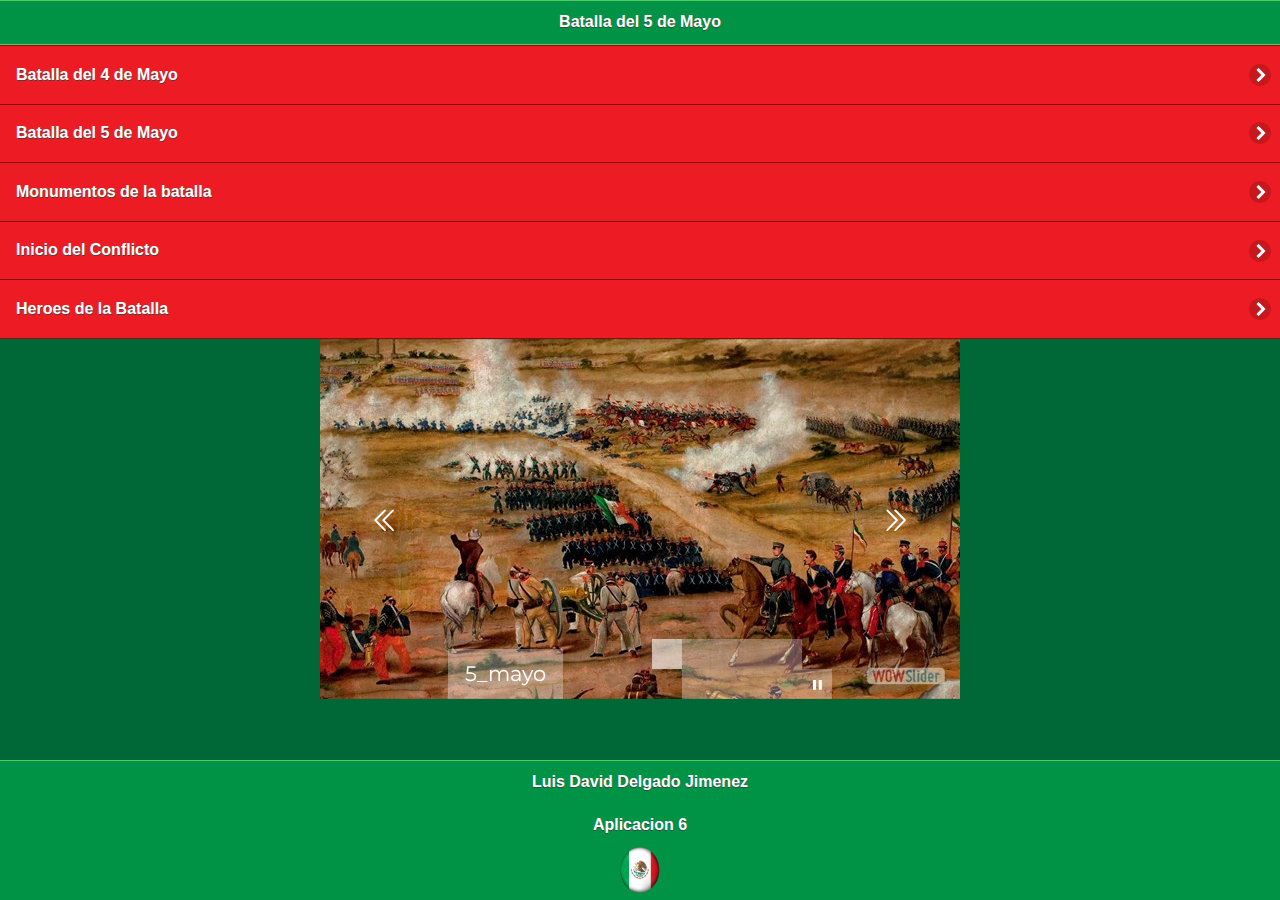
==== index.html @ 222807c1 "1subida" ====
<!DOCTYPE html> 
<html>
<head>
<meta charset="utf-8">
<title>Datos del equipo</title>
<!--grupo CSS-->
<link rel="stylesheet" href="css/app6.min.css"/>
<link rel="stylesheet" href="css/jquery.mobile.icons-1.4.5.min.css"/>
<link rel="stylesheet" href="css/jquery.mobile.structure-1.4.5.min.css"/>

<!--grupo JavaScript-->
<script src="js/jquery-1.11.2.min.js"></script>
<script src="js/jquery.mobile-1.4.5.min.js"></script>
<script src="js/acciones.js" type="text/javascript"></script>

<script src="phonegap.js"></script><!-- necesario*/ -->

<script type="text/javascript">
function MM_swapImgRestore() { //v3.0
  var i,x,a=document.MM_sr; for(i=0;a&&i<a.length&&(x=a[i])&&x.oSrc;i++) x.src=x.oSrc;
}
function MM_preloadImages() { //v3.0
  var d=document; if(d.images){ if(!d.MM_p) d.MM_p=new Array();
    var i,j=d.MM_p.length,a=MM_preloadImages.arguments; for(i=0; i<a.length; i++)
    if (a[i].indexOf("#")!=0){ d.MM_p[j]=new Image; d.MM_p[j++].src=a[i];}}
}

function MM_findObj(n, d) { //v4.01
  var p,i,x;  if(!d) d=document; if((p=n.indexOf("?"))>0&&parent.frames.length) {
    d=parent.frames[n.substring(p+1)].document; n=n.substring(0,p);}
  if(!(x=d[n])&&d.all) x=d.all[n]; for (i=0;!x&&i<d.forms.length;i++) x=d.forms[i][n];
  for(i=0;!x&&d.layers&&i<d.layers.length;i++) x=MM_findObj(n,d.layers[i].document);
  if(!x && d.getElementById) x=d.getElementById(n); return x;
}

function MM_swapImage() { //v3.0
  var i,j=0,x,a=MM_swapImage.arguments; document.MM_sr=new Array; for(i=0;i<(a.length-2);i+=3)
   if ((x=MM_findObj(a[i]))!=null){document.MM_sr[j++]=x; if(!x.oSrc) x.oSrc=x.src; x.src=a[i+2];}
}
</script>
<!-- Start WOWSlider.com HEAD section -->
<link rel="stylesheet" type="text/css" href="engine1/style.css" />
<script type="text/javascript" src="engine1/jquery.js"></script>
<!-- End WOWSlider.com HEAD section -->
</head> 
<body onLoad="MM_preloadImages('5_mayo.jpg','imagenes/imagen13.jpg','imagenes/imagen15.jpg','monumento2.jpg','Zaragoza_m2.jpg','museo1.jpg','conflicto2.jpg','museo2.jpg','Atlixco.png')"> 
 <div data-role="page"id="Principal" data-theme="b">
    <div data-role="header" data-add-back-btn="true" data-back-btn-text="Regresar"  data-back-btn-theme="a">
     <h1>Batalla del 5 de Mayo</h1>
    </div>
    <div data-role="main" class="ui-content">
    <div>
       <ul data-role="listview" data-theme="b" class="ui-listview ui-group-theme-a">
       <li class="ui-first-child ui-last-child"> 
           <a href="#page2" class="ui-btn ui-btn-icon-right ui-icon-carat-r">
              <h2>Batalla del 4 de Mayo</h2>
           </a>
        </li>
        <li class="ui-first-child ui-last-child">
           <a href="#page3" class="ui-btn ui-btn-icon-right ui-icon-carat-r">
            <h2>Batalla del 5 de Mayo</h2>
           </a>
         </li>
          <li class="ui-first-child ui-last-child">
           <a href="#page4" class="ui-btn ui-btn-icon-right ui-icon-carat-r">
            <h2>Monumentos de la batalla</h2>
           </a>
         </li>
          <li class="ui-first-child ui-last-child">
           <a href="#page5" class="ui-btn ui-btn-icon-right ui-icon-carat-r">
            <h2>Inicio del Conflicto</h2>
           </a>
         </li>
          <li class="ui-first-child ui-last-child">
           <a href="#page6" class="ui-btn ui-btn-icon-right ui-icon-carat-r">
            <h2>Heroes de la Batalla</h2>
           </a>
         </li>
      </ul>
      </div>
      </div>
      
      <!-- Start WOWSlider.com BODY section -->
<div id="wowslider-container1">
<div class="ws_images"><ul>
		<li><img src="data1/images/5_mayo.jpg" alt="5_mayo" title="5_mayo" id="wows1_0"/></li>
		<li><img src="data1/images/atlixco.png" alt="Atlixco" title="Atlixco" id="wows1_1"/></li>
		<li><img src="data1/images/conflicto.jpg" alt="conflicto" title="conflicto" id="wows1_2"/></li>
		<li><img src="data1/images/conflicto2.jpg" alt="conflicto2" title="conflicto2" id="wows1_3"/></li>
		<li><img src="data1/images/general_ignacio_zaragoza.jpg" alt="General_Ignacio_Zaragoza" title="General_Ignacio_Zaragoza" id="wows1_4"/></li>
		<li><img src="data1/images/miguel_negrete.jpg" alt="Miguel_Negrete" title="Miguel_Negrete" id="wows1_5"/></li>
		<li><img src="data1/images/monumento2.jpg" alt="monumento2" title="monumento2" id="wows1_6"/></li>
		<li><a href="http://wowslider.com/vi"><img src="data1/images/museo2.jpg" alt="image slider" title="museo2" id="wows1_7"/></a></li>
		<li><img src="data1/images/zaragoza_m2.jpg" alt="Zaragoza_m2" title="Zaragoza_m2" id="wows1_8"/></li>
	</ul></div>
	<div class="ws_bullets"><div>
		<a href="#" title="5_mayo"><span><img src="data1/tooltips/5_mayo.jpg" alt="5_mayo"/>1</span></a>
		<a href="#" title="Atlixco"><span><img src="data1/tooltips/atlixco.png" alt="Atlixco"/>2</span></a>
		<a href="#" title="conflicto"><span><img src="data1/tooltips/conflicto.jpg" alt="conflicto"/>3</span></a>
		<a href="#" title="conflicto2"><span><img src="data1/tooltips/conflicto2.jpg" alt="conflicto2"/>4</span></a>
		<a href="#" title="General_Ignacio_Zaragoza"><span><img src="data1/tooltips/general_ignacio_zaragoza.jpg" alt="General_Ignacio_Zaragoza"/>5</span></a>
		<a href="#" title="Miguel_Negrete"><span><img src="data1/tooltips/miguel_negrete.jpg" alt="Miguel_Negrete"/>6</span></a>
		<a href="#" title="monumento2"><span><img src="data1/tooltips/monumento2.jpg" alt="monumento2"/>7</span></a>
		<a href="#" title="museo2"><span><img src="data1/tooltips/museo2.jpg" alt="museo2"/>8</span></a>
		<a href="#" title="Zaragoza_m2"><span><img src="data1/tooltips/zaragoza_m2.jpg" alt="Zaragoza_m2"/>9</span></a>
	</div></div><div class="ws_script" style="position:absolute;left:-99%"><a href="http://wowslider.com">wowslider</a> by WOWSlider.com v8.7</div>
<div class="ws_shadow"></div>
</div>	
<script type="text/javascript" src="engine1/wowslider.js"></script>
<script type="text/javascript" src="engine1/script.js"></script>
<!-- End WOWSlider.com BODY section -->

    <div data-role="footer" align="center" data-theme="b" data-position="fixed">
      <h4>Luis David Delgado Jimenez</h4>
      <h4> Aplicacion 6 </h4>
        <img src="res/android/mdpi.png" width="56" height="46">
   
</div>
</div>      
<div data-role="page"id="page2" data-theme="b">
      <div data-role="header" data-add-back-btn="true" data-back-btn-text="Regresar" data-back-btn-theme="b">
        <h1>Batalla del 4 de Mayo</h1>
      </div>
      <div data-role="main" class="ui-content">
       <div ><h2 align="justify">
       <div data-role="collapsible" data-content-theme="false">
       <h1> General Tomás O'Horan</h1>
         <div>
          <p>Fue un general de gran importancia en la batalla del 4 de mayo          </p>
          <p align="justify">Todaví a el 5 siguiente, el general O'Horán con l a tropa  a sus órdenes, emprendió el regreso para la ciudad de Puebla,  población a la que entró al anochecer, cuando el grueso del  Cuerpo de Ejército de Oriente ya habí a rechazado victoriosamente  el ataque de los franceses. Esa noche se celebraron en  l a Angelópolis las dos victorias alcanzadas, una el día 4 sobre  los traidores del general Márquez , y la otra, sobre los franceses  del general Lorencez, lograda ese propio día 5.  Antes de concluir deseo hacer hincapié en que el milita r  republicano que mand ó en jefe esta memorable acción del 4 de  mayo de 1862 no fue el general Antonio Carbajal, como lo  aseguran algunas personas, sino que lo fue el general Tomá s  O'Horán, </p>
          <p align="center"><img src="General_Tomas_O.jpg" width="426" height="400" align="middle">                   
         </div>
      </div>
         <p align="justify">La Batalla de Atlixco tuvo lugar el 4 de mayo de 1862 en las inmediaciones de la Hacienda de las Traperas en Atlixco en el estado de Puebla, México, entre elementos del ejército mexicano de la república, al mando de los generales Antonio Carvajal y Tomás O'Horan contra las tropas al servicio del Segundo Imperio Mexicano comandadas por el general José María Cobos y de Leonardo Márquez, compuesta de soldados conservadores mexicanos en apoyo de envío de refuerzos para llevar a cabo la Batalla de Puebla, durante la Segunda Intervención Francesa en México. Esta batalla culminó con una victoria republicana y debido a esto el grupo conservador de Márquez no pudo lograr su objetivo de auxiliar a las tropas francesas del Conde de Lorencez en la batalla de Puebla.</p>
         <p align="justify">Haci a las 11 de la mañana , cuando las tropas republicanas  pasaban por el pueblo de San Gregorio Azomp a (unos 10  kilómetros al suroeste de Cholula), se encontraron con unos  500 jinetes reaccionarios que el general Márque z habí a destacado  hacia Cholula . Se cambiaron algunos tiros entre ambos  adversarios y, después que los republicanos se desplegaron para  atacar a sus enemigos, éstos emprendieron la retirada para el  pueblo de Atlixco , en donde se encontraba el grueso de su  fuerza. Durante su marcha retrógrada fueron perseguidos por  los jinetes del general Carbajal, a los que personalmente dirigió  el general O'Horán.  </p>
         <p align="justify">Pocas horas después, al llegar al puente cercano al rancho  de los Molinos, en donde el camino cruzaba la profunda barranca  de márgene s abruptas en cuyo fondo corre el río Alseseca  (unos 7 Kms. al noreste de Atlixco), los reaccionarios se  establecieron en él y trataron de disputar el paso a los republicanos;  éstos nuevamente se desplegaron, desbordaron la posición  enemiga y con todo brío forzaron el paso del puente a  los gritos victoriosos de "Viv a México v "Muera n los traidores",  obligando a sus enemigos a emprender la retirada hasta el  pueblo de Atlixco, en cuyos aledaños el general Márque z todav  ía presentó alguna resistencia. Fue obligado finalmente a retirarse  para el rumbo de Izúcar con toda su fuerza, dejando  abandonadas en Atlixco unas piezas de artillería y otros pertrechos.  </p>
         <p align="justify"> Hacia las 6 de la tarde de ese mismo día, después de una  larga jornada, la tropa republicana ocupó el pueblo de Atlixco  y el general O'Horán rindió</p>
         <p align="justify"><a href="#" onMouseOut="MM_swapImgRestore()" onMouseOver="MM_swapImage('Image16','','Atlixco.png',1)"><img src="Atlixco.jpg" width="755" height="254" id="Image16"></a></p>
       </div>
       </div>
       
      <div data-role="footer" align="center" data-theme="b" data-position="fixed">
        <h4> Luis David Delgado Jimenez</h4>
        <h4> Aplicacion 6 </h4>
       <img src="res/android/mdpi.png" width="56" height="46">
       </div>
      </div> 
      
<div data-role="page"id="page3" data-theme="b">
      <div data-role="header" data-add-back-btn="true" data-back-btn-text="Regresar" data-back-btn-theme="b">
        <h1>Batalla del 5 de Mayo</h1>
      </div>
      <div data-role="main" class="ui-content">
       <div>
         A las 9:15 de la mañana del 5 de mayo, los franceses aparecieron en el horizonte, avanzando desde la cercana Hacienda de Rementería, cruzando fuego con las guerrillas de caballería que se batían en retirada y que no se replegaron hasta que las líneas francesas estuvieron formadas y listas para avanzar. La batalla se inició en forma a las 11:15 de la mañana, anunciándose con un cañonazo desde el Fuerte de Guadalupe y acompañado por los repiques de las campanas de la ciudad. En ese momento se dio una maniobra sorpresiva: la columna francesa, que venía avanzando en orden de oriente a poniente, se dividió en dos: la primera, compuesta por aproximadamente 4000 hombres y protegida con su artillería, dio un violento viraje hacia la derecha y se dirigió hacia los fuertes; mientras que la segunda columna, compuesta por el resto de la infantería, quedó como reserva. <br>
       
         <div data-role="collapsible" data-content-theme="false">
           <h3 align="center">5 de mayo</h3>
           <div>
             <p><img src="5_mayo.jpg" width="422" height="350" align="middle"></p>
           </div>
         </div>
         Mientras, cuando la segunda columna llegó al Fuerte de Guadalupe protegida por una línea de tiradores, Porfirio Díaz acudió en auxilio de los Rifleros de San Luis Potosí, que estaban a punto de ser rodeados. Movió en columna al Batallón Guerrero, a las órdenes del coronel Jiménez, y le ganó el terreno a los franceses. Para apoyar envió al resto de las tropas de Oaxaca, con los coroneles Espinoza y Loaeza a la cabeza, con lo que se logró expulsar al enemigo de las cercanías. El éxito alentó a Díaz, que destacó al Batallón Morelos con dos piezas de artillería a la izquierda, mientras por la derecha los Rifleros de San Luis Potosí se reponían de la pelea, antecedidos por una carga de los Lanceros de Oaxaca, trabándose un combate cuerpo a cuerpo que hizo retroceder a los atacantes.<br>
           En aquel momento, luego de ser repelidos por última vez, las efectivos franceses empezaron a huir, completamente dispersados. Se replegaron a la hacienda Los Álamos, para finalmente retirarse hacia Amozoc.
         <p><a href="#" onMouseOut="MM_swapImgRestore()" onMouseOver="MM_swapImage('Image12','','5_mayo.jpg',1)"><img src="5_mayo2.jpg" width="602" height="293" id="Image12" align="middle"></a></p>
      
       </div>
      </div>
      
      <div data-role="footer" align="center" data-theme="b" data-position="fixed">
        <h4> Luis David Delgado Jimenez</h4>
        <h4> Aplicacion 6 </h4>
       <img src="res/android/mdpi.png" width="56" height="46">
       </div>
      </div> 
<div data-role="page"id="page4" data-theme="b">
      <div data-role="header" data-add-back-btn="true" data-back-btn-text="Regresar" data-back-btn-theme="b">
        <h1>Monumentos de la Batalla</h1>
      </div>
      <div data-role="main" class="ui-content">
       <div>
         <h1>
           <center>
             Monumento a la victoria del 5 de Mayo
           </center>
         </h1>
         <p>Justo antes de llegar a los Fuertes, uno pasa por este monumento, y muchas veces pasa casi desapercibido, pero no debe ser así ya que es de gran importancia. El Monumento a la Victoria (5 de mayo) fue hecha por el escultor y pintor mexicano Ernesto Tamariz.<br>
         Recibe su nombre debido a que aquí el ejercito mexicano libró una poderosa batalla contra el ejercito francés, durante la Segunda Intervención Francesa el 5 de mayo de 1862. Dicha batalla fue liderada por el General Ignacio Zaragoza, que estaba a cargo del Ejercito de Oriente. La batalla fue ganada por el ejercito mexicano, lo que llenó de orgullo al país, y sobre todo a la gente de Puebla.</p>
         <p><a href="#" onMouseOut="MM_swapImgRestore()" onMouseOver="MM_swapImage('Image14','','monumento2.jpg',1)"><img src="monumento.jpg" width="640" height="427" id="Image14"></a>
         </p>
         <div data-role="collapsible" data-content-theme="false">
        <h3>Pagina Oficial del Monumento</h3>
           <div>
             <CENTER>
               <p>&nbsp;</p>
             </CENTER>
             <div data-role="main" class="ui-content" align="center">
               <div style="width:25%;">
                 <ul data-role="controlgroup" data-type="vertical" data-theme="a">
                   <li class="ui-first-child ui-last-child"> <a href="https://www.yelp.com.mx/biz/monumento-a-la-victoria-5-de-mayo-puebla" target="_self" data-role="button">
                     <h2>Pagina Oficial Puebla</h2>
                   </a> </li>
  </ul>
</div>
</div>
</div>
</div>
         <h1>
           <center>
             Monumento a los heroes del 5 de Mayo
           </center>
         </h1>
         Este monumento está justo frente al Parque Analco, sobre el Boulevard 5 de Mayo; es pequeño pero creo que es uno de los más representativos de la historia esta ciudad. Su nombre es el Monumento a los Héroes del 5 de Mayo, y es un pequeño homenaje a los soldados y pobladores que se enfrentaron al ejercito francés el 5 de mayo de 1862, durante la Segunda Invasión Francesa en México.
         <p><a href="#" onMouseOut="MM_swapImgRestore()" onMouseOver="MM_swapImage('Image13','','Zaragoza_m2.jpg',1)"><img src="Zaragoza_m.jpg" width="652" height="360" id="Image13"></a></p>
         <div data-role="collapsible" data-content-theme="false">
           <h3>Pagina Oficial del Monumento </h3>
           <div>
             <CENTER>
               <h3>&nbsp;</h3>
             </CENTER>
             <div data-role="main" class="ui-content" align="center">
               <div style="width:25%;">
                 <ul data-role="controlgroup" data-type="vertical" data-theme="a">
                   <li class="ui-first-child ui-last-child"> <a href="https://www.yelp.com.mx/biz/monumento-a-los-h%C3%A9roes-de-5-de-mayo-puebla" target="_self" data-role="button">
                     <h2>Pagina Oficial Puebla</h2>
                   </a> </li>
</ul>
<ul data-role="controlgroup" data-type="vertical" data-theme="a">
</ul>
               </div>
             </div>
           
       </div>
      </div>
         <h1>MUSEO INTERACTIVO DE LA BATALLA DEL 5 DE MAYO      </h1>
         <p>Una de las más grandes batallas que ha librado el país tuvo lugar en la ciudad de Puebla, la batalla del 5 de mayo de 1862. En la zona de los fuertes, en el mismo escenario del pasado, se ubica el museo interactivo.
      <p>El recorrido por el museo utiliza la tecnología más puntera para narrar las acciones militares y la biografía de héroes nacionales como Negrete, Díaz y Zaragoza. Pantallas táctiles, proyecciones en 3-D y contenidos interactivos descargables en dispositivos ofrecen una experiencia única al visitante.</p>
      <p><a href="#" onMouseOut="MM_swapImgRestore()" onMouseOver="MM_swapImage('Image15','','museo2.jpg',1)"><img src="museo1.jpg" width="750" height="563" id="Image"></a></p>
      <div data-role="collapsible" data-content-theme="false">
        <h3>Pagina Oficial del Museo</h3>
        <div>
          <CENTER>
            <div data-role="main" class="ui-content" align="center">
               <div style="width:25%;">
                 <ul data-role="controlgroup" data-type="vertical" data-theme="a">
                   <li class="ui-first-child ui-last-child"> <a href="http://puebla.travel/es/museos/item/museo-interactivo-de-la-batalla-del-5-de-mayo" target="_self" data-role="button">
                     <h2>Pagina Oficial Puebla </h2>
                   </a> </li>
</ul>
<ul data-role="controlgroup" data-type="vertical" data-theme="a">
</ul>
               </div>
             </div>
          </CENTER>
         
        </div>
         </div>
</div>
        <div>
          <div data-role="main" class="ui-content" align="center">
            <div style="width:25%;"> </div>
          </div>
        </div>
      </div>
      <p>&nbsp;</p>
      <div data-role="footer" align="center" data-theme="b" data-position="fixed">
        <h4> Luis David Delgado Jimenez</h4>
        <h4> Aplicacion 6 </h4>
       <img src="res/android/mdpi.png" width="56" height="46">
  </div>
</div> 

<div data-role="page"id="page5" data-theme="b">
      <div data-role="header" data-add-back-btn="true" data-back-btn-text="Regresar" data-back-btn-theme="b">
        <h1>Inicio del Conflicto</h1>
      </div>
      <div data-role="main" class="ui-content">
       <div>
         <p>Debido principalmente a la cantidad de deudas, , Inglaterra y España subscribieron el Convenio de Londres, por el cual se comprometieron a intervenir por el uso de la fuerza en México para reclamar sus derechos como acreedores, mientras tanto el Presidente Benito Juárez declaró suspendidos los compromisos adquiridos y aplazó pagar la deuda a las naciones europeas. Tras desembarcar en Veracruz, España e Inglaterra aceptaron las explicaciones mexicanas dadas en los Tratados de La Soledad, los cuales tenían como fundamento, el respeto a la soberanía territorial, el reconocimiento de las naciones acreedoras al Estado Mexicano, la entrada al terreno de las negociaciones para llegar a acuerdos en común, que beneficiaría tanto a la República Mexicana, como a los intereses de las potencias invasoras, y por último, se permitiría que los soldados de los tres países se establecieran en las ciudades mexicanas de Orizaba, Córdoba y Tehuacán durante las negociaciones, debido a lo malsano del clima imperante en el puerto de Veracruz; en caso contrario, los soldados de las tres potencias se retirarían a las costas de Veracruz para así comenzar las hostilidades.</p>
         <p> Solo los representantes de España e Inglaterra comprendieron la situación que guardaba la República Mexicana, al analizar los argumentos, decidieron negociar de manera independiente ante la autoridad mexicana, privilegiando a la nación mexicana con un triunfo diplomático, que dadas las difíciles circunstancias, permitió encauzar esfuerzos posteriormente hacia la intervención del Imperio Francés; pero ellos tenían otros planes. </p>
         <p>El primero, el pronto pago con intereses de la deuda, esto incluía un cobro exagerado por parte de la &quot;Casa Jecker&quot;, debido a destrozos causados durante la Guerra de Reforma, dos, tener control total y absoluto de las aduanas, así como intervención directa en la política económica del país, y tres, el más común, imponer un gobierno monárquico en México, con miras a contrarrestar el creciente poderío de los Estados Unidos. Sin embargo, un mal entendido por parte de los representantes de las tres potencias, aunado a los ambiciosos planes de la representación francesa de sus propios tratados, inicio pronto las hostilidades con el ejército de Napoleón III, dando por iniciada la Segunda Intervención Francesa en México. Al frente del ejército francés venía Charles Ferdinand Latrille, Conde de Lorencez, quien partió de Veracruz en dirección a la ciudad de México, pasando por Tehuacán y avanzado hacia el oeste. Para contrarrestar este avance, el gobierno mexicano de Benito Juárez creó una unidad bélica conocida como Ejército de Oriente, primeramente al mando del General José López Uraga y posteriormente del general Ignacio Zaragoza, hasta entonces Ministro de Guerra y Marina y veterano de la guerra con los Estados Unidos y de la Guerra de Reforma.</p>
         <p> El 16 de abril de 1862, el General Juan Prim, Jefe de la Fuerzas Españolas escribía a Ignacio Zaragoza, que no habiéndose puesto de acuerdo los representantes de los tres países, solo los españoles e ingleses aceptarían los términos que Benito Juárez propusiese en los Tratados de la Soledad, y se reembarcarían de regreso a casa. También puso en alerta a Zaragoza que los franceses no aceptaron esto, pues vieron fallas en este decreto, y que exigían pronto el pago, pues se veían amenazados por los prusianos y no tenían con que solventar una guerra, por lo cual comenzarían una invasión hacia la capital de la República, supuestamente para poder obtener el pago de la deuda. Después del fracaso de los Tratados de La Soledad y el retiro de las flotas españolas e inglesas tras la escaramuza entre galos e hispanos en Córdoba, el ejército francés al mando del general Charles Ferdinand Latrille, Conde de Lorencez, sale de Orizaba hacia el oeste. Había llegado envuelto en laureles de victoria, colgando de sus blasones los nombres de sus triunfos obtenidos en Solferino, Magenta, Argelia y Sebastopol, reflejaba esa actitud la insolencia y subestimación de Lorencez, al enviar al Mariscal de Francia Lannes, el siguiente mensaje: “Somos tan superiores a los mexicanos en organización, disciplina, raza, moral y refinamiento de sensibilidades, que le ruego anunciarle a Su Majestad Imperial, Napoleón III, que a partir de este momento y al mando de nuestros 6.000 valientes soldados, ya soy dueño de México”. Era un sueño absurdo el de Lorencez querer conquistar un país cinco veces más poblado que Francia, pero sostenida por la guerra civil que vivía México, y la no amenaza de Estados Unidos, pues también se encontraba en guerra civil. </p>
         <p>A toda prisa, el gobierno mexicano encabezado por el presidente Benito Juárez ordena al general Ignacio Zaragoza la organización de una unidad bélica, la cuál se denominaría Cuerpo de Ejército de Oriente, compuesto de cerca de 10 mil hombres, escaso número para el vasto territorio que deben cubrir (el Oriente de la República Mexicana). El general Ignacio Zaragoza, hasta entonces Ministro de Guerra y Marina y veterano de la guerra sostenida con los Estados Unidos y de la Guerra de Reforma toma el mando luego de la ineficiencia demostrada por el general José López Uraga como General en Jefe del Ejército de Oriente, dirigiéndose a los límites entre Veracruz y Puebla, a fin de reconocer el avance del ejército francés, que ya entraba en combate con las tenaces guerrillas veracruzanas, las que no dejaban de acosarle. Parte de este ejército se ve diezmado en el trágico accidente de La explosión de la colecturía de los diezmos de San Andrés en el que mueren 1322 soldados pertenecientes a la brigada de Oaxaca que fueron enviados ahí por el general Ignacio Mejía, pese a lo cual Zaragoza jura batir a los franceses. </p>
         <p>El 22 de marzo ordena el fusilamiento de Manuel Robles Pezuela, detenido en Tuxtepec junto con algunos jefes conservadores que lograron escapar de las tropas del General José María Arteaga. Acusado de &quot;Alta Traición&quot; al buscar alianzas con los invasores, Pezuela se niega a creer que la sentencia será ejecutada, ya que piensa que al general Arteaga no le convendría darle un mártir a los conservadores. Sin embargo, palidece y su esperanza desaparece cuando se entera que la orden no es de él, sino del general Zaragoza. Fusilado el General Robles Pezuela en un costado de la iglesia de San Andrés Chalchicomula mientras los conservadores reúnen tropas en número de 1.200 hombres cerca de Atlixco, iniciando la llamada Batalla Antidiplomática. Por otro lado, un contingente del Ejército de Oriente de 4.000 efectivos con el general Zaragoza a la cabeza, sale de la cañada de Ixtapa para cortarle el paso a los franceses. </p>
         <p>El 28 de abril, en las Cumbres de Acultzingo tiene lugar el primer encuentro bélico formal entre el Cuerpo de Ejército de Oriente y el Ejército Expedicionario Francés. Zaragoza no pretende disputarle el paso, sino más bien foguear a sus soldados, muchos de ellos faltos de experiencia, y al mismo tiempo causarle algunas pérdidas al enemigo. Las águilas napoleónicas pierden quinientos hombres, mientras las bajas mexicanas ascienden a medio centenar, entre ellos el bravo general José María Arteaga quien, tras haber batido a una columna francesa y llegado a solo cincuenta pasos de la reserva de Lorencez, ésta hizo fuego sobre la tropa mexicana y Arteaga cae del caballo, siendo herido en la pierna derecha que más tarde le sería amputada. Cumplida la misión, el general Zaragoza retorna con sus hombres a Ixtapa. “Pelean bien los franceses...” afirma Zaragoza, “...pero los nuestros matan bien”. Sin embargo, aún tiene desconfianza sobre el desempeño real de sus tropas en un combate en campo abierto, es decir, en batalla campal; luego de su derrota el invasor se posesiona de las Cumbres de Acultzingo.</p>
         <p><a href="#" onMouseOut="MM_swapImgRestore()" onMouseOver="MM_swapImage('Image15','','conflicto2.jpg',1)"><img src="conflicto.jpg" width="725" height="291" id="Image15"></a></p>
       </div>
      </div>
      
      <div data-role="footer" align="center" data-theme="b" data-position="fixed">
        <h4> Luis David Delgado Jimenez</h4>
        <h4> Aplicacion 6 </h4>
       <img src="res/android/mdpi.png" width="56" height="46">
       </div>
      </div> 
<div data-role="page"id="page6" data-theme="b">
      <div data-role="header" data-add-back-btn="true" data-back-btn-text="Regresar" data-back-btn-theme="b">
        <h1>Heroes de la Batalla</h1>
      </div>
      <h1 align="center">Miguel Negrete
  </h1>
      <div data-role="collapsible" data-content-theme="false">
       <h2>Miguel Negrete</h2>
         <div>
          <p align="center">
           <img src="Miguel_Negrete.jpg" width="460" height="405">          
         </div>
      </div>        
        <p>Miguel Negrete Novoa fue un general militar nacido el 8 de mayo de 1824 en Tepeaca, Puebla; es considerado el principal héroe de la batalla del 5 de mayo de 1862 después del General Ignacio Zaragoza. </p>
           <p>Negrete fue investido con el cargo de general en 1862 por orden de Ignacio Zaragoza, fue el único militar nacido en Tepeaca con el grado de General de División, por ese motivo,  su recuerdo se mantiene vivo como en monumento en la Plaza de Armas, o la inscripción de su nombre en letras de oro en el muro de honor del Congreso del Estado. </p>
           <h2 align="center">Carrera militar </h2>
           <p>Miguel Negrete nació en el seno de una familia humilde del agro poblano, comenzó su carrera militar como soldado raso en 1843, recibió el grado de sargento primero en 1847.</p>
           <p> Su primera acción importante como militar fue en 1847, cuando combatió en la invasión de México y en la pérdida de una gran parte del territorio nacional ante los Estados Unidos, en aquella ocasión, Negrete fue parte de las tropas mexicanas concentradas en la capital del país.</p>
           <p> Cuando los norteamericanos atacaron la garita, la compañía de Negrete salió al combate. Llegaron a las cercanías de Chapultepec, donde finalmente se rindieron al ser ocupada la ciudad por los norteamericanos.</p>
           <p> Negrete se resistió a la derrota y junto a otros civiles siguió el combate, que se prolongó hasta la noche, pero los mexicanos se retiraron poco a poco, lo que obligó al poblano a huir por la madrugada hacia Tepeaca.</p>
           <p>Miguel Negrete poblanoMostró su apoyo para el derrocamiento de Antonio López de Santa Ana, se adhirió al Partido Liberal y a la revolución de Ayutla, donde recibió el grado de oficial subalterno y posteriormente el rango de Coronel. </p>
           <p>En 1857, continuó con su participación en el lado liberal, por lo que fue merecedor del grado de general de brigada y el mando de las fuerzas armadas liberales de Morelos e inició una campaña contra las fuerzas conservadoras en el sur. </p>
           <p>El territorio del sur era dominado por los conservadores, por lo que las malas condiciones, sin alimentos, agua o municiones llevaron a las fuerzas comandadas por Negrete a rendirse y aceptaron la oferta de servir a las fuerzas conservadoras. Como parte de la compañía de Miguel Miramón, se le asignó el sector septentrional del frente de las fuerzas conservadoras en el Puerto de Veracruz, donde Benito Juárez y los liberales se concentraban. Negrete aprovechó el momento en que su compañía se alejó lo suficiente del ejército conservador para cambiarse de bando y regresar con los liberales.</p>
           <p> En Veracruz, Benito Juárez emitió proclamas contra los conservadores, pero contaban con poco tiempo para reformar la sociedad, además, los levantamientos de los conservadores comenzaron, manteniendo ocupados a todos los generales, incluyendo a Negrete; para 1861 llegó la invasión de Francia y su momento más destacado como militar. </p><h2 align="center">Manuel Negrete y su participación en la Batalla del 5 de Mayo
           </h2>
           <p>Negrete tomó parte de un intentó en vano por repelerlos en Veracruz, por lo que su compañía tuvo que replegarse hacia Puebla, donde volvieron a reagruparse, ahora bajo el mando del general Ignacio Zaragoza. </p>
           <p>A Manuel Negrete se le asignó el mando de 1,200 miembros de la Segunda División de la guardia nacional de Puebla, encargadas de defender las colinas de Loreto y Guadalupe y el terreno circundante, zona de vital importancia para las tropas francesas, ya que la captura de los fuertes expondrían a las fuerzas poblanas a un ataque desde las alturas. </p>
           <p>Tras la victoria del Ejército Mexicano, la unidad de Negrete fue la que más bajas registró, en los cerros de Loreto y Guadalupe. Miguel Negrete monumentoLa actuación de la unidad de Negrete fue alabada por Ignacio Zaragoza y la consideró como uno de los principales factores para el éxito de la batalla, por lo que se pidió su ascenso como General de División, llamado al que no hizo caso Ignacio Mejía, ministro de Guerra, pero por la insistencia de Zaragoza, el 25 de mayo de 1863 se le dio el cargo.</p>
           <p> Durante la presidencia de Benito Juárez también asumió el cargo de Ministro de Guerra, posterior al triunfo liberal, Negrete dirigió varios levantamientos contra el gobierno mexicano, en especial para la defensa del movimiento agrario. Negrete se levantó ante la dictadura de Porfirio Díaz y para la defensa del pueblo indígena, acusado de traición fue capturado y encarcelado en 1886. El 4 de mayo de 1887, Díaz firmó una orden para que se le dejara en libertad.</p>
           <p> A su salida, Manuel Negrete optó por la vida civil y pasó el resto de su vida en tranquila soledad hasta su fallecimiento el 1 de enero 1987, quedando en la historia como uno de los héroes cuya vida ha sido de las más biografiadas, de acuerdo al cronista José Francisco Jiménez Villa.</p>
           <p><div data-role="main" class="ui-content" align="center">
               <div style="width:25%;">
                 <ul data-role="controlgroup" data-type="vertical" data-theme="a">
                   <li class="ui-first-child ui-last-child"> <a href="http://elblogdepuebla.blogspot.mx/2011/08/miguel-negrete-novoa-biografia-corta.html" target="_self" data-role="button">
                     <h2>Biografia de Miguel Negrete  </h2>
                   </a> </li>
</ul>
<ul data-role="controlgroup" data-type="vertical" data-theme="a">
</ul>
               </div>
             </div>
          </CENTER>
           <p align="center">
  <h1 align="center">Ignacio Zaragoza</h1>
           </p>
           <div data-role="collapsible" data-content-theme="false">
       <h2>Ignacio Zaragoza</h2>
         <div>
          <p align="center"><img src="General_Ignacio_Zaragoza.jpg" width="445" height="418">          
         </div>
        </div>
           <p align="justify"><strong>I</strong><span class="table-stripe">gnacio    Zaragoza Seguin nació el 24 de marzo de 1829 en la ciudad de Presidio de La Bahía de Espíritu Santo, actualmente Goliad, al sur de Texas, Estados Unidos. Fue el segundo hijo del matrimonio formado por Miguel    Zaragoza Valdez y María de Jesús Seguin Martínez. A los cinco años de edad, y tras la independencia del estado de Texas, su familia se muda a Matamoros en el Estado de Tamaulipas donde inicia sus estudios y diez años después, se muda a Monterrey, Nuevo León Durante algunos años se inclina por la carrera sacerdotal, pero la abandona, quizá para continuar con el ejemplo de su padre quien era soldado de infantería.</span></p><h2 align="center">Carrera Militar
           </h2>
           <p align="justify" class="table-stripe">Durante la intervención de Estados Unidos de América en México, entre 1846 y 1848, el joven    Zaragoza intentó alistarse como cadete, pero fue rechazado.  Desde lejos vio como México perdía más de la mitad de su territorio en una guerra desigual.</p>
           <p align="justify" class="table-stripe">Fue hasta 1953 que logró ingresar al ejército de Nuevo León, primero como sargento, y luego como capitán de su regimiento. En 1854 decide adherirse al Plan de Ayutla, movimiento que intentaba derrocar al dictador Antonio López de Santa Anna y junto con 100 seguidores toma las armas para defender la causa liberal, misma que no abandonaría hasta el momento de su muerte.</p>
           <p align="justify" class="table-stripe">En 1860 luchó en favor de la Constitución de 1857. Participó en la batalla de Calpulalpan haciendo frente a las fuerzas conservadoras. Con a esta batalla, ganada fácilmente gracias a un valeroso contraataque, los liberales pusieron fin a la Guerra de Reforma e instauraron las bases de un nuevo sistema republicano.</p>
           <p align="justify" class="table-stripe">Durante el mandato de Benito Juárez,    Zaragoza fue reconocido por su alto sentido de lealtad y patriotismo por ello sirvió al país como ministro de Guerra y Marina, cargo que desempeño hasta 1861.</p>
           <p align="justify" class="table-stripe">Pero el pasaje más sobresalientes en la vida de este militar, fue cuando la naciente república mexicana, ahogada financieramente por todas las deudas y gastos de las guerras, decide, a través de <em>Benito Juárez</em>, decretar una moratoria y suspender los pagos de la deuda externa.</p>
           <p align="justify" class="table-stripe">Frente a este escenario, España, Francia e Inglaterra, países a los que se debía la mayor parte de la deuda, inconformes, integran una alianza tripartita y con sus fuerzas armadas llegan al puerto de Veracruz.  Tras nuevas negociaciones España e Inglaterra deciden retirarse, pero Francia, en un franco deseo por construir un nuevo gobierno imperial y extender sus dominios en América, decidió proseguir con su incursión en territorio mexicano.</p>
           <p align="justify" class="table-stripe">Rápidamente el presidente Juárez organiza una unidad bélica y pone al mando al general Ignacio    Zaragoza . El ejército, compuesto por casi 10 mil hombres, es nombrado como el Ejército de Oriente y tienen como misión enfrentar a contingente francés de unos 6,000 soldados comandado por el insolente general<em> Charles Ferdinand Latrille</em>.</p>
           <p align="justify" class="table-stripe">Zaragoza sabía de antemano que tenía una difícil responsabilidad y una clara desventaja tanto en armamento como en disciplina, pues el ejército mexicano tenía una precaria situación y carecía prácticamente de todo excepto de valor. Sabiendo de qué estaban hechos sus hombres,    Zaragoza les dice:</p>
           <p align="justify" class="table-stripe">&ldquo;Nuestros enemigos son los primeros ciudadanos del mundo, pero vosotros sois los primeros hijos de México y os quieren arrebatar vuestra patria&rdquo;</p>
           <p align="justify" class="table-stripe">Zaragoza , parte hacia el oriente y decide enfrentar a los invasores con un primer contingente de 4,000 efectivos, en la zona conocida como Cumbres de Acultzingo. En este primer enfrentamiento,    Zaragoza no pretendía detener el paso de los franceses, sino simplemente foguear a sus soldados ya que muchos de ellos no tenían experiencia alguna en las batallas.</p>
           <p align="justify" class="table-stripe">En esta primer escaramuza el potente ejército napoleónico pierde a casi 500 hombres, mientras que los mexicanos solamente pierden a 50 soldados. Ante este suceso    Zaragoza retorna a su cuartel comentando a sus soldados &ldquo;Pelean bien los franceses, pero los nuestros matan mejor&rdquo;.</p>
           <p align="justify" class="table-stripe">Ante la orden de Juárez de detener a los franceses en Puebla,    Zaragoza prepara una rápido plan para la defensa de la plaza. Sube a lo alto de cerro de Guadalupe y decide montar dos guarniciones en los reductos de los fuertes deLoreto y Guadalupe de 1,200 hombres y hacer frente al ejército francés con otros 3,500 hombres.</p>
           <p align="justify" class="table-stripe">La batalla inicia el 5 de mayo cuando el ejército intervencionista arriba a la ciudad de Puebla. A las 11:15 de la mañana el primer contingente mexicano formado por soldados e indígenas zacapoaxtlas hacen frente a los franceses y logran rechazar los fuertes ataques de los extranjeros.</p>
           <p align="justify" class="table-stripe">Rápidamente Zaragoza , coloca soldados en la hondonada ente ambos cerros y forma un ángulo entre los fuertes y otras zonas clave en la defensa del lugar . El fuego de artillería lanzado desde el fuerte de Guadalupe, logra diezmar parte del ejército francés, pero los aguerridos y experimentados &ldquo;<em>zuavos</em>&rdquo;, logran ascender hasta el Fuerte deGuadalupe en un intento por tomarlo, pero son parados en seco por el cuerpo de fusileros que se encontraban ahí apostados.</p>
           <p align="justify" class="table-stripe">Los <em>zuavos</em> se retiran en orden para reorganizarse y retomar el avance, saben que la lucha será dura pero confían en que los mexicanos serán vencidos fácilmente en una lucha cuerpo a cuerpo. Los franceses se reagrupan y son apoyados por el Primero y Segundo Regimiento de Infantería de Marina y se abalanzan sobre el resto de la línea mexicana.</p>
           <p align="justify" class="table-stripe">Son recibidos por las bayonetas mexicanas en una sangrienta lucha cuerpo a cuerpo donde son repelidos uno a uno de forma valerosa. Para complementar la defensa mexicana, los Carabineros de Pachuca a caballo, cargan sobre el resto de la columna disparando sus rifles y lanzando golpes de mandobles sobre el ya diezmado y sorprendido ejército francés que se retiró de la posición.</p>
           <p align="justify" class="table-stripe">Al finalizar la batalla,    Zaragoza envía como parte de su informe de batalla un mensaje muy significativo, &ldquo;Las armas nacionales se han cubierto de gloria. Las tropas francesas se portaron con valor en el combate y su jefe con torpeza&rdquo; enfatizando quizá la pedantería del <em>General Ferdinand</em> que desde antes de iniciar cualquier enfrentamiento bélico con los mexicanos había expresado:</p>
           <p align="justify" class="table-stripe">&ldquo;Somos tan superiores a los mexicanos en organización, en disciplina, raza, moral y refinamiento de sensibilidades, que desde este momento, al mando de nuestros 6,000 valientes soldados, ya soy el amo de México&rdquo;</p>
           <p align="justify" class="table-stripe">Por esta gran hazaña, Ignacio    Zaragoza es considerado como Héroe de la Libertad y prócer de la Batalla de Puebla. Desde entonces, la ciudad de Puebla, fue nombrada por decreto presidencial como Puebla de    Zaragoza , así como el estado fronterizo de Coahuila de    Zaragoza .</p>
           <p class="table-stripe">Ignacio    Zaragoza contrajo nupcias con Rafaela Padilla de la Garza con quien tuvo 3 hijos. Su matrimonio únicamente duró 5 años pues su esposa falleció de pulmonía.</p>
           <p align="justify" class="table-stripe">El 8 de septiembre de 1862, a la edad de 33 años contrajo fiebre tifoidea, lo que lo llevó a una muerte prematura a este valiente héroe mexicano.
           <div data-role="main" class="ui-content" align="center">
               <div style="width:25%;">
                 <ul data-role="controlgroup" data-type="vertical" data-theme="a">
                   <li class="ui-first-child ui-last-child"> <a href="http://www.biografiasyvidas.com/biografia/z/zaragoza.htm" target="_self" data-role="button">
                     <h2>Biografia de Ignacio Zaragoza</h2>
                   </a> </li>
</ul>
<ul data-role="controlgroup" data-type="vertical" data-theme="a">
</ul>

               </div>
             </div>
             <div data-role="footer" align="center" data-theme="b" data-position="fixed">
        <h4> Luis David Delgado Jimenez</h4>
        <h4> Aplicacion 6 </h4>
       <img src="res/android/mdpi.png" width="56" height="46">
</div>
            
</div>

      </div> 
     </div>
           
</body>
</html>
---- css/app6.min.css ----
/*!
* jQuery Mobile 1.4.5
* Git HEAD hash: 68e55e78b292634d3991c795f06f5e37a512decc <> Date: Fri Oct 31 2014 17:33:30 UTC
* http://jquerymobile.com
*
* Copyright 2010, 2014 jQuery Foundation, Inc. and othercontributors
* Released under the MIT license.
* http://jquery.org/license
*
*/


/* Globals */
/* Font
-----------------------------------------------------------------------------------------------------------*/
html {
	font-size: 100%;
}
body,
input,
select,
textarea,
button,
.ui-btn {
	font-size: 1em;
	line-height: 1.3;
	 font-family: sans-serif /*{global-font-family}*/;
}
legend,
.ui-input-text input,
.ui-input-search input {
	color: inherit;
	text-shadow: inherit;
}
/* Form labels (overrides font-weight bold in bars, and mini font-size) */
.ui-mobile label,
div.ui-controlgroup-label {
	font-weight: normal;
	font-size: 16px;
}
/* Separators
-----------------------------------------------------------------------------------------------------------*/
/* Field contain separator (< 28em) */
.ui-field-contain {
	border-bottom-color: #828282;
	border-bottom-color: rgba(0,0,0,.15);
	border-bottom-width: 1px;
	border-bottom-style: solid;
}
/* Table opt-in classes: strokes between each row, and alternating row stripes */
/* Classes table-stroke and table-stripe are deprecated in 1.4. */
.table-stroke thead th,
.table-stripe thead th,
.table-stripe tbody tr:last-child {
	border-bottom: 1px solid #d6d6d6; /* non-RGBA fallback */
	border-bottom: 1px solid rgba(0,0,0,.1);
}
.table-stroke tbody th,
.table-stroke tbody td {
	border-bottom: 1px solid #e6e6e6; /* non-RGBA fallback  */
	border-bottom: 1px solid rgba(0,0,0,.05);
}
.table-stripe.table-stroke tbody tr:last-child th,
.table-stripe.table-stroke tbody tr:last-child td {
	border-bottom: 0;
}
.table-stripe tbody tr:nth-child(odd) td,
.table-stripe tbody tr:nth-child(odd) th {
	background-color: #eeeeee; /* non-RGBA fallback  */
	background-color: rgba(0,0,0,.04);
}
/* Buttons
-----------------------------------------------------------------------------------------------------------*/
.ui-btn,
label.ui-btn {
	font-weight: bold;
	border-width: 1px;
	border-style: solid;
}
.ui-btn {
	text-decoration: none !important;
}
.ui-btn-active {
	cursor: pointer;
}
/* Corner rounding
-----------------------------------------------------------------------------------------------------------*/
/* Class ui-btn-corner-all deprecated in 1.4 */
.ui-corner-all {
	-webkit-border-radius: .6em /*{global-radii-blocks}*/;
	border-radius: .6em /*{global-radii-blocks}*/;
}
/* Buttons */
.ui-btn-corner-all,
.ui-btn.ui-corner-all,
/* Slider track */
.ui-slider-track.ui-corner-all,
/* Flipswitch */
.ui-flipswitch.ui-corner-all,
/* Count bubble */
.ui-li-count {
	-webkit-border-radius: .3125em /*{global-radii-buttons}*/;
	border-radius: .3125em /*{global-radii-buttons}*/;
}
/* Icon-only buttons */
.ui-btn-icon-notext.ui-btn-corner-all,
.ui-btn-icon-notext.ui-corner-all {
	-webkit-border-radius: 1em;
	border-radius: 1em;
}
/* Radius clip workaround for cleaning up corner trapping */
.ui-btn-corner-all,
.ui-corner-all {
	-webkit-background-clip: padding;
	background-clip: padding-box;
}
/* Popup arrow */
.ui-popup.ui-corner-all > .ui-popup-arrow-guide {
	left: .6em /*{global-radii-blocks}*/;
	right: .6em /*{global-radii-blocks}*/;
	top: .6em /*{global-radii-blocks}*/;
	bottom: .6em /*{global-radii-blocks}*/;
}
/* Shadow
-----------------------------------------------------------------------------------------------------------*/
.ui-shadow {
	-webkit-box-shadow: 0 1px 3px /*{global-box-shadow-size}*/ rgba(0,0,0,.2) /*{global-box-shadow-color}*/;
	-moz-box-shadow: 0 1px 3px /*{global-box-shadow-size}*/ rgba(0,0,0,.2) /*{global-box-shadow-color}*/;
	box-shadow: 0 1px 3px /*{global-box-shadow-size}*/ rgba(0,0,0,.2) /*{global-box-shadow-color}*/;
}
.ui-shadow-inset {
	-webkit-box-shadow: inset 0 1px 3px /*{global-box-shadow-size}*/ rgba(0,0,0,.2) /*{global-box-shadow-color}*/;
	-moz-box-shadow: inset 0 1px 3px /*{global-box-shadow-size}*/ rgba(0,0,0,.2) /*{global-box-shadow-color}*/;
	box-shadow: inset 0 1px 3px /*{global-box-shadow-size}*/ rgba(0,0,0,.2) /*{global-box-shadow-color}*/;
}
.ui-overlay-shadow {
	-webkit-box-shadow: 0 0 12px 		rgba(0,0,0,.6);
	-moz-box-shadow: 0 0 12px 			rgba(0,0,0,.6);
	box-shadow: 0 0 12px 				rgba(0,0,0,.6);
}
/* Icons
-----------------------------------------------------------------------------------------------------------*/
.ui-btn-icon-left:after,
.ui-btn-icon-right:after,
.ui-btn-icon-top:after,
.ui-btn-icon-bottom:after,
.ui-btn-icon-notext:after {
	background-color: #666666 /*{global-icon-color}*/;
	background-color: rgba(0,0,0,.15) /*{global-icon-disc}*/;
	background-position: center center;
	background-repeat: no-repeat;
	-webkit-border-radius: 1em;
	border-radius: 1em;
}
/* Alt icons */
.ui-alt-icon.ui-btn:after,
.ui-alt-icon .ui-btn:after,
html .ui-alt-icon.ui-checkbox-off:after,
html .ui-alt-icon.ui-radio-off:after,
html .ui-alt-icon .ui-checkbox-off:after,
html .ui-alt-icon .ui-radio-off:after {
	background-color: #666666 /*{global-icon-color}*/;
	background-color: rgba(0,0,0,.15) /*{global-icon-disc}*/;
}
/* No disc */
.ui-nodisc-icon.ui-btn:after,
.ui-nodisc-icon .ui-btn:after {
	background-color: transparent;
}
/* Icon shadow */
.ui-shadow-icon.ui-btn:after,
.ui-shadow-icon .ui-btn:after {
	-webkit-box-shadow: 0 1px 0 rgba(255,255,255,.3) /*{global-icon-shadow}*/;
	-moz-box-shadow: 0 1px 0 rgba(255,255,255,.3) /*{global-icon-shadow}*/;
	box-shadow: 0 1px 0 rgba(255,255,255,.3) /*{global-icon-shadow}*/;
}
/* Checkbox and radio */
.ui-btn.ui-checkbox-off:after,
.ui-btn.ui-checkbox-on:after,
.ui-btn.ui-radio-off:after,
.ui-btn.ui-radio-on:after {
	display: block;
	width: 18px;
	height: 18px;
	margin: -9px 2px 0 2px;
}
.ui-checkbox-off:after,
.ui-btn.ui-radio-off:after {
	filter: Alpha(Opacity=30);
	opacity: .3;
}
.ui-btn.ui-checkbox-off:after,
.ui-btn.ui-checkbox-on:after {
	-webkit-border-radius: .1875em;
	border-radius: .1875em;
}
.ui-btn.ui-checkbox-off:after {
	background-color: #666;
	background-color: rgba(0,0,0,.3);
}
.ui-radio .ui-btn.ui-radio-on:after {
	background-image: none;
	background-color: #fff;
	width: 8px;
	height: 8px;
	border-width: 5px;
	border-style: solid; 
}
.ui-alt-icon.ui-btn.ui-radio-on:after,
.ui-alt-icon .ui-btn.ui-radio-on:after {
	background-color: #000;
}
/* Loader */
.ui-icon-loading {
	background: url("images/ajax-loader.gif");
	background-size: 2.875em 2.875em;
}.ui-bar-a,.ui-page-theme-a .ui-bar-inherit,html .ui-bar-a .ui-bar-inherit,html .ui-body-a .ui-bar-inherit,html body .ui-group-theme-a .ui-bar-inherit{background-color:#009245 ;border-color:#54cc60 ;color:#ffffff ;text-shadow:0  1px  0  #444444 ;font-weight:bold;}.ui-bar-a{border-width:1px;border-style:solid;}.ui-overlay-a,.ui-page-theme-a,.ui-page-theme-a .ui-panel-wrapper{background-color:#006837 ;border-color:#006837 ;color:#ffffff ;text-shadow:0  1px  0  #444444 ;}.ui-body-a,.ui-page-theme-a .ui-body-inherit,html .ui-bar-a .ui-body-inherit,html .ui-body-a .ui-body-inherit,html body .ui-group-theme-a .ui-body-inherit,html .ui-panel-page-container-a{background-color:#cccccc ;border-color:#707070 ;color:#000000 ;text-shadow:0  1px  0  #eeeeee ;}.ui-body-a{border-width:1px;border-style:solid;}.ui-page-theme-a a,html .ui-bar-a a,html .ui-body-a a,html body .ui-group-theme-a a{color:#3388cc ;font-weight:bold;}.ui-page-theme-a a:visited,html .ui-bar-a a:visited,html .ui-body-a a:visited,html body .ui-group-theme-a a:visited{   color:#3388cc ;}.ui-page-theme-a a:hover,html .ui-bar-a a:hover,html .ui-body-a a:hover,html body .ui-group-theme-a a:hover{color:#005599 ;}.ui-page-theme-a a:active,html .ui-bar-a a:active,html .ui-body-a a:active,html body .ui-group-theme-a a:active{color:#005599 ;}.ui-page-theme-a .ui-btn,html .ui-bar-a .ui-btn,html .ui-body-a .ui-btn,html body .ui-group-theme-a .ui-btn,html head + body .ui-btn.ui-btn-a,.ui-page-theme-a .ui-btn:visited,html .ui-bar-a .ui-btn:visited,html .ui-body-a .ui-btn:visited,html body .ui-group-theme-a .ui-btn:visited,html head + body .ui-btn.ui-btn-a:visited{background-color:#ed1c24 ;border-color:#820f13 ;color:#ffffff ;text-shadow:0  1px  0  #444444 ;}.ui-page-theme-a .ui-btn:hover,html .ui-bar-a .ui-btn:hover,html .ui-body-a .ui-btn:hover,html body .ui-group-theme-a .ui-btn:hover,html head + body .ui-btn.ui-btn-a:hover{background-color:#FF2029 ;border-color:#8c1116 ;color:#ffffff ;text-shadow:0  1px  0  #444444 ;}.ui-page-theme-a .ui-btn:active,html .ui-bar-a .ui-btn:active,html .ui-body-a .ui-btn:active,html body .ui-group-theme-a .ui-btn:active,html head + body .ui-btn.ui-btn-a:active{background-color:#FF2029 ;border-color:#8c1116 ;color:#ffffff ;text-shadow:0  1px  0  #444444 ;}.ui-page-theme-a .ui-btn.ui-btn-active,html .ui-bar-a .ui-btn.ui-btn-active,html .ui-body-a .ui-btn.ui-btn-active,html body .ui-group-theme-a .ui-btn.ui-btn-active,html head + body .ui-btn.ui-btn-a.ui-btn-active,.ui-page-theme-a .ui-checkbox-on:after,html .ui-bar-a .ui-checkbox-on:after,html .ui-body-a .ui-checkbox-on:after,html body .ui-group-theme-a .ui-checkbox-on:after,.ui-btn.ui-checkbox-on.ui-btn-a:after,.ui-page-theme-a .ui-flipswitch-active,html .ui-bar-a .ui-flipswitch-active,html .ui-body-a .ui-flipswitch-active,html body .ui-group-theme-a .ui-flipswitch-active,html body .ui-flipswitch.ui-bar-a.ui-flipswitch-active,.ui-page-theme-a .ui-slider-track .ui-btn-active,html .ui-bar-a .ui-slider-track .ui-btn-active,html .ui-body-a .ui-slider-track .ui-btn-active,html body .ui-group-theme-a .ui-slider-track .ui-btn-active,html body div.ui-slider-track.ui-body-a .ui-btn-active{background-color:#3388cc ;border-color:#3388cc ;color:#ffffff ;text-shadow:0  1px  0  #005599 ;}.ui-page-theme-a .ui-radio-on:after,html .ui-bar-a .ui-radio-on:after,html .ui-body-a .ui-radio-on:after,html body .ui-group-theme-a .ui-radio-on:after,.ui-btn.ui-radio-on.ui-btn-a:after{border-color:#3388cc ;}.ui-page-theme-a .ui-btn:focus,html .ui-bar-a .ui-btn:focus,html .ui-body-a .ui-btn:focus,html body .ui-group-theme-a .ui-btn:focus,html head + body .ui-btn.ui-btn-a:focus,.ui-page-theme-a .ui-focus,html .ui-bar-a .ui-focus,html .ui-body-a .ui-focus,html body .ui-group-theme-a .ui-focus,html head + body .ui-btn-a.ui-focus,html head + body .ui-body-a.ui-focus{-webkit-box-shadow:0 0 12px #3388cc ;-moz-box-shadow:0 0 12px #3388cc ;box-shadow:0 0 12px #3388cc ;}.ui-bar-b,.ui-page-theme-b .ui-bar-inherit,html .ui-bar-b .ui-bar-inherit,html .ui-body-b .ui-bar-inherit,html body .ui-group-theme-b .ui-bar-inherit{background-color:#009245 ;border-color:#54cc60 ;color:#ffffff ;text-shadow:0  1px  0  #444444 ;font-weight:bold;}.ui-bar-b{border-width:1px;border-style:solid;}.ui-overlay-b,.ui-page-theme-b,.ui-page-theme-b .ui-panel-wrapper{background-color:#006837 ;border-color:#006837 ;color:#ffffff ;text-shadow:0  1px  0  #444444 ;}.ui-body-b,.ui-page-theme-b .ui-body-inherit,html .ui-bar-b .ui-body-inherit,html .ui-body-b .ui-body-inherit,html body .ui-group-theme-b .ui-body-inherit,html .ui-panel-page-container-b{background-color:#cccccc ;border-color:#707070 ;color:#000000 ;text-shadow:0  1px  0  #eeeeee ;}.ui-body-b{border-width:1px;border-style:solid;}.ui-page-theme-b a,html .ui-bar-b a,html .ui-body-b a,html body .ui-group-theme-b a{color:#3388cc ;font-weight:bold;}.ui-page-theme-b a:visited,html .ui-bar-b a:visited,html .ui-body-b a:visited,html body .ui-group-theme-b a:visited{   color:#3388cc ;}.ui-page-theme-b a:hover,html .ui-bar-b a:hover,html .ui-body-b a:hover,html body .ui-group-theme-b a:hover{color:#005599 ;}.ui-page-theme-b a:active,html .ui-bar-b a:active,html .ui-body-b a:active,html body .ui-group-theme-b a:active{color:#005599 ;}.ui-page-theme-b .ui-btn,html .ui-bar-b .ui-btn,html .ui-body-b .ui-btn,html body .ui-group-theme-b .ui-btn,html head + body .ui-btn.ui-btn-b,.ui-page-theme-b .ui-btn:visited,html .ui-bar-b .ui-btn:visited,html .ui-body-b .ui-btn:visited,html body .ui-group-theme-b .ui-btn:visited,html head + body .ui-btn.ui-btn-b:visited{background-color:#ed1c24 ;border-color:#820f13 ;color:#ffffff ;text-shadow:0  1px  0  #444444 ;}.ui-page-theme-b .ui-btn:hover,html .ui-bar-b .ui-btn:hover,html .ui-body-b .ui-btn:hover,html body .ui-group-theme-b .ui-btn:hover,html head + body .ui-btn.ui-btn-b:hover{background-color:#FF2029 ;border-color:#8c1116 ;color:#ffffff ;text-shadow:0  1px  0  #444444 ;}.ui-page-theme-b .ui-btn:active,html .ui-bar-b .ui-btn:active,html .ui-body-b .ui-btn:active,html body .ui-group-theme-b .ui-btn:active,html head + body .ui-btn.ui-btn-b:active{background-color:#FF2029 ;border-color:#8c1116 ;color:#ffffff ;text-shadow:0  1px  0  #444444 ;}.ui-page-theme-b .ui-btn.ui-btn-active,html .ui-bar-b .ui-btn.ui-btn-active,html .ui-body-b .ui-btn.ui-btn-active,html body .ui-group-theme-b .ui-btn.ui-btn-active,html head + body .ui-btn.ui-btn-b.ui-btn-active,.ui-page-theme-b .ui-checkbox-on:after,html .ui-bar-b .ui-checkbox-on:after,html .ui-body-b .ui-checkbox-on:after,html body .ui-group-theme-b .ui-checkbox-on:after,.ui-btn.ui-checkbox-on.ui-btn-b:after,.ui-page-theme-b .ui-flipswitch-active,html .ui-bar-b .ui-flipswitch-active,html .ui-body-b .ui-flipswitch-active,html body .ui-group-theme-b .ui-flipswitch-active,html body .ui-flipswitch.ui-bar-b.ui-flipswitch-active,.ui-page-theme-b .ui-slider-track .ui-btn-active,html .ui-bar-b .ui-slider-track .ui-btn-active,html .ui-body-b .ui-slider-track .ui-btn-active,html body .ui-group-theme-b .ui-slider-track .ui-btn-active,html body div.ui-slider-track.ui-body-b .ui-btn-active{background-color:#3388cc ;border-color:#3388cc ;color:#ffffff ;text-shadow:0  1px  0  #005599 ;}.ui-page-theme-b .ui-radio-on:after,html .ui-bar-b .ui-radio-on:after,html .ui-body-b .ui-radio-on:after,html body .ui-group-theme-b .ui-radio-on:after,.ui-btn.ui-radio-on.ui-btn-b:after{border-color:#3388cc ;}.ui-page-theme-b .ui-btn:focus,html .ui-bar-b .ui-btn:focus,html .ui-body-b .ui-btn:focus,html body .ui-group-theme-b .ui-btn:focus,html head + body .ui-btn.ui-btn-b:focus,.ui-page-theme-b .ui-focus,html .ui-bar-b .ui-focus,html .ui-body-b .ui-focus,html body .ui-group-theme-b .ui-focus,html head + body .ui-btn-b.ui-focus,html head + body .ui-body-b.ui-focus{-webkit-box-shadow:0 0 12px #3388cc ;-moz-box-shadow:0 0 12px #3388cc ;box-shadow:0 0 12px #3388cc ;}.ui-bar-c,.ui-page-theme-c .ui-bar-inherit,html .ui-bar-c .ui-bar-inherit,html .ui-body-c .ui-bar-inherit,html body .ui-group-theme-c .ui-bar-inherit{background-color:#e9e9e9 ;border-color:#dddddd ;color:#333333 ;text-shadow:0  1px  0  #eeeeee ;font-weight:bold;}.ui-bar-c{border-width:1px;border-style:solid;}.ui-overlay-c,.ui-page-theme-c,.ui-page-theme-c .ui-panel-wrapper{background-color:#f9f9f9 ;border-color:#bbbbbb ;color:#333333 ;text-shadow:0  1px  0  #f3f3f3 ;}.ui-body-c,.ui-page-theme-c .ui-body-inherit,html .ui-bar-c .ui-body-inherit,html .ui-body-c .ui-body-inherit,html body .ui-group-theme-c .ui-body-inherit,html .ui-panel-page-container-c{background-color:#ffffff ;border-color:#dddddd ;color:#333333 ;text-shadow:0  1px  0  #f3f3f3 ;}.ui-body-c{border-width:1px;border-style:solid;}.ui-page-theme-c a,html .ui-bar-c a,html .ui-body-c a,html body .ui-group-theme-c a{color:#3388cc ;font-weight:bold;}.ui-page-theme-c a:visited,html .ui-bar-c a:visited,html .ui-body-c a:visited,html body .ui-group-theme-c a:visited{   color:#3388cc ;}.ui-page-theme-c a:hover,html .ui-bar-c a:hover,html .ui-body-c a:hover,html body .ui-group-theme-c a:hover{color:#005599 ;}.ui-page-theme-c a:active,html .ui-bar-c a:active,html .ui-body-c a:active,html body .ui-group-theme-c a:active{color:#005599 ;}.ui-page-theme-c .ui-btn,html .ui-bar-c .ui-btn,html .ui-body-c .ui-btn,html body .ui-group-theme-c .ui-btn,html head + body .ui-btn.ui-btn-c,.ui-page-theme-c .ui-btn:visited,html .ui-bar-c .ui-btn:visited,html .ui-body-c .ui-btn:visited,html body .ui-group-theme-c .ui-btn:visited,html head + body .ui-btn.ui-btn-c:visited{background-color:#f6f6f6 ;border-color:#dddddd ;color:#333333 ;text-shadow:0  1px  0  #f3f3f3 ;}.ui-page-theme-c .ui-btn:hover,html .ui-bar-c .ui-btn:hover,html .ui-body-c .ui-btn:hover,html body .ui-group-theme-c .ui-btn:hover,html head + body .ui-btn.ui-btn-c:hover{background-color:#ededed ;border-color:#dddddd ;color:#333333 ;text-shadow:0  1px  0  #f3f3f3 ;}.ui-page-theme-c .ui-btn:active,html .ui-bar-c .ui-btn:active,html .ui-body-c .ui-btn:active,html body .ui-group-theme-c .ui-btn:active,html head + body .ui-btn.ui-btn-c:active{background-color:#e8e8e8 ;border-color:#dddddd ;color:#333333 ;text-shadow:0  1px  0  #f3f3f3 ;}.ui-page-theme-c .ui-btn.ui-btn-active,html .ui-bar-c .ui-btn.ui-btn-active,html .ui-body-c .ui-btn.ui-btn-active,html body .ui-group-theme-c .ui-btn.ui-btn-active,html head + body .ui-btn.ui-btn-c.ui-btn-active,.ui-page-theme-c .ui-checkbox-on:after,html .ui-bar-c .ui-checkbox-on:after,html .ui-body-c .ui-checkbox-on:after,html body .ui-group-theme-c .ui-checkbox-on:after,.ui-btn.ui-checkbox-on.ui-btn-c:after,.ui-page-theme-c .ui-flipswitch-active,html .ui-bar-c .ui-flipswitch-active,html .ui-body-c .ui-flipswitch-active,html body .ui-group-theme-c .ui-flipswitch-active,html body .ui-flipswitch.ui-bar-c.ui-flipswitch-active,.ui-page-theme-c .ui-slider-track .ui-btn-active,html .ui-bar-c .ui-slider-track .ui-btn-active,html .ui-body-c .ui-slider-track .ui-btn-active,html body .ui-group-theme-c .ui-slider-track .ui-btn-active,html body div.ui-slider-track.ui-body-c .ui-btn-active{background-color:#3388cc ;border-color:#3388cc ;color:#ffffff ;text-shadow:0  1px  0  #005599 ;}.ui-page-theme-c .ui-radio-on:after,html .ui-bar-c .ui-radio-on:after,html .ui-body-c .ui-radio-on:after,html body .ui-group-theme-c .ui-radio-on:after,.ui-btn.ui-radio-on.ui-btn-c:after{border-color:#3388cc ;}.ui-page-theme-c .ui-btn:focus,html .ui-bar-c .ui-btn:focus,html .ui-body-c .ui-btn:focus,html body .ui-group-theme-c .ui-btn:focus,html head + body .ui-btn.ui-btn-c:focus,.ui-page-theme-c .ui-focus,html .ui-bar-c .ui-focus,html .ui-body-c .ui-focus,html body .ui-group-theme-c .ui-focus,html head + body .ui-btn-c.ui-focus,html head + body .ui-body-c.ui-focus{-webkit-box-shadow:0 0 12px #3388cc ;-moz-box-shadow:0 0 12px #3388cc ;box-shadow:0 0 12px #3388cc ;}.ui-disabled,.ui-state-disabled,button[disabled],.ui-select .ui-btn.ui-state-disabled{filter:Alpha(Opacity=30);opacity:.3;cursor:default !important;pointer-events:none;}.ui-btn:focus,.ui-btn.ui-focus{outline:0;}.ui-noboxshadow .ui-shadow,.ui-noboxshadow .ui-shadow-inset,.ui-noboxshadow .ui-overlay-shadow,.ui-noboxshadow .ui-shadow-icon.ui-btn:after,.ui-noboxshadow .ui-shadow-icon .ui-btn:after,.ui-noboxshadow .ui-focus,.ui-noboxshadow .ui-btn:focus,.ui-noboxshadow  input:focus,.ui-noboxshadow .ui-panel{-webkit-box-shadow:none !important;-moz-box-shadow:none !important;box-shadow:none !important;}.ui-noboxshadow .ui-btn:focus,.ui-noboxshadow .ui-focus{outline-width:1px;outline-style:auto;}
---- engine1/style.css ----
/*
 *	generated by WOW Slider 8.7
 *	template Utter
 */
@import url(https://fonts.googleapis.com/css?family=Montserrat);@font-face {
  font-family: 'ws-ctrl-utter';
  src: url('ws-ctrl-utter.eot');
  src: url('ws-ctrl-utter.eot#iefix') format('embedded-opentype'),
       url('ws-ctrl-utter.svg#ws-ctrl-utter') format('svg');
  font-weight: normal;
  font-style: normal;
}
@font-face {
  font-family: 'ws-ctrl-utter';
  src: url('[data-uri]') format('woff'),
       url('[data-uri]') format('truetype');
}
#wowslider-container1 { 
	display: table;
	zoom: 1; 
	position: relative;
	width: 100%;
	max-width: 640px;
	max-height:360px;
	margin:0px auto 0px;
	z-index:90;
	text-align:left; /* reset align=center */
	font-size: 10px;
	text-shadow: none; /* fix some user styles */

	/* reset box-sizing (to boostrap friendly) */
	-webkit-box-sizing: content-box;
	-moz-box-sizing: content-box;
	box-sizing: content-box; 
}
* html #wowslider-container1{ width:640px }
#wowslider-container1 .ws_images ul{
	position:relative;
	width: 10000%; 
	height:100%;
	left:0;
	list-style:none;
	margin:0;
	padding:0;
	border-spacing:0;
	overflow: visible;
	/*table-layout:fixed;*/
}
#wowslider-container1 .ws_images ul li{
	position: relative;
	width:1%;
	height:100%;
	line-height:0; /*opera*/
	overflow: hidden;
	float:left;
	/*font-size:0;*/
	padding:0 0 0 0 !important;
	margin:0 0 0 0 !important;
}

#wowslider-container1 .ws_images{
	position: relative;
	left:0;
	top:0;
	height:100%;
	max-height:360px;
	max-width: 640px;
	vertical-align: top;
	border:none;
	overflow: hidden;
}
#wowslider-container1 .ws_images ul a{
	width:100%;
	height:100%;
	max-height:360px;
	display:block;
	color:transparent;
}
#wowslider-container1 img{
	max-width: none !important;
}
#wowslider-container1 .ws_images .ws_list img,
#wowslider-container1 .ws_images > div > img{
	width:100%;
	border:none 0;
	max-width: none;
	padding:0;
	margin:0;
}
#wowslider-container1 .ws_images > div > img {
	max-height:360px;
}

#wowslider-container1 .ws_images iframe {
	position: absolute;
	z-index: -1;
}

#wowslider-container1 .ws-title > div {
	display: inline-block !important;
}

#wowslider-container1 a{ 
	text-decoration: none; 
	outline: none; 
	border: none; 
}

#wowslider-container1  .ws_bullets { 
	float: left;
	position:absolute;
	z-index:70;
}
#wowslider-container1  .ws_bullets div{
	position:relative;
	float:left;
	font-size: 0px;
}
/* compatibility with Joomla styles */
#wowslider-container1  .ws_bullets a {
	line-height: 0;
}

#wowslider-container1  .ws_script{
	display:none;
}
#wowslider-container1 sound, 
#wowslider-container1 object{
	position:absolute;
}

/* prevent some of users reset styles */
#wowslider-container1 .ws_effect {
	position: static;
	width: 100%;
	height: 100%;
}

#wowslider-container1 .ws_photoItem {
	border: 2em solid #fff;
	margin-left: -2em;
	margin-top: -2em;
}
#wowslider-container1 .ws_cube_side {
	background: #A6A5A9;
}


#wowslider-container1.ws_gestures {
	cursor: -webkit-grab;
	cursor: -moz-grab;
	cursor: url("[data-uri]"), move;
}
#wowslider-container1.ws_gestures.ws_grabbing {
	cursor: -webkit-grabbing;
	cursor: -moz-grabbing;
	cursor: url("[data-uri]"), move;
}

/* hide controls when video start play */
#wowslider-container1.ws_video_playing .ws_bullets,
#wowslider-container1.ws_video_playing .ws_fullscreen,
#wowslider-container1.ws_video_playing .ws_next,
#wowslider-container1.ws_video_playing .ws_prev {
	display: none;
}


/* youtube/vimeo buttons */
#wowslider-container1 .ws_video_btn {
	position: absolute;
	display: none;
	cursor: pointer;
	top: 0;
	left: 0;
	width: 100%;
	height: 100%;
	z-index: 55;
}
#wowslider-container1 .ws_video_btn.ws_youtube,
#wowslider-container1 .ws_video_btn.ws_vimeo {
	display: block;
}
#wowslider-container1 .ws_video_btn div {
	position: absolute;
	background-image: url(./playvideo.png);
	background-size: 200%;
	top: 50%;
	left: 50%;
	width: 7em;
	height: 5em;
	margin-left: -3.5em;
	margin-top: -2.5em;
}
#wowslider-container1 .ws_video_btn.ws_youtube div {
	background-position: 0 0;
}
#wowslider-container1 .ws_video_btn.ws_youtube:hover div {
	background-position: 100% 0;
}
#wowslider-container1 .ws_video_btn.ws_vimeo div {
	background-position: 0 100%;
}
#wowslider-container1 .ws_video_btn.ws_vimeo:hover div {
	background-position: 100% 100%;
}

#wowslider-container1 .ws_playpause.ws_hide {
	display: none !important;
}
#wowslider-container1 .ws_controls {
	position: absolute;
	top: 0; left: 0; right: 0; bottom: 0;
	overflow: hidden;
}

/* FS btn */
#wowslider-container1 .ws_fullscreen {
	left: 20%;
	top: 0;
	font-size: 0.8rem;
	padding: 8px;
}

/* bullets */
#wowslider-container1 .ws_bullets { 
	padding: 0px;
	max-width: 25%;
	text-align: right;
	right: 20%;
	margin-right: 30px;
}
#wowslider-container1 .ws_bullets a { 
	position:relative;
	display: inline-block;
	width: 0;
	padding: 15px;
} 
#wowslider-container1 .ws_bullets a > span {
	position:absolute;
	display: block;
	top:0;
	right: 0;
	height:100%;
	width:100%;
	background: rgba(255,255,255,0.3);
	-webkit-transition: 300ms background ease;
	transition: 300ms background ease;
}

#wowslider-container1 .ws_bullets a.ws_overbull > span,
#wowslider-container1 .ws_bullets a.ws_selbull > span {
	background: rgba(255,255,255,0.6);
}



/* Play / Pause */
#wowslider-container1 .ws_playpause {
	position:absolute;
	right: 20%;
	bottom: 0;
	padding: 15px;
	background: rgba(255,255,255,0.3);
	color: #ffffff;
	z-index: 100;
	-webkit-transition: 300ms background ease;
	transition: 300ms background ease;
}

#wowslider-container1 .ws_playpause > span:before {
	font: 1.2em "ws-ctrl-utter";
	position: absolute;
	left: 0;
	top: 50%;
	right: 0;
	margin-top: 1px;
	display: block;
	text-align: center;
	-webkit-transform: translateY(-50%);
	transform: translateY(-50%);
}
#wowslider-container1 .ws_playpause:hover {
	background: rgba(255,255,255,0.6);
}
/* IE10+ hacks */
_:-ms-input-placeholder, :root #wowslider-container1 a.ws_playpause > span:before {line-height: 3.2em;}

#wowslider-container1 .ws_play > span:before {
	content:"\e800";
}
#wowslider-container1 .ws_pause > span:before {
	content:"\e801";
}

/* arrows */
#wowslider-container1 a.ws_next,
#wowslider-container1 a.ws_prev {
	position:absolute;
	color: #ffffff;
	width: 20%;
	height: 100%;
	z-index: 100;
	overflow: hidden;
	-webkit-transition: background 300ms ease-in-out, -webkit-transform 300ms ease-in-out, box-shadow 300ms ease-in-out;
	transition: background 300ms ease-in-out, transform 300ms ease-in-out, -webkit-transform 300ms ease-in-out, box-shadow 300ms ease-in-out;
}
#wowslider-container1 a.ws_next {
	right: 0;
}
#wowslider-container1 a.ws_prev {
	left: 0;
}

#wowslider-container1 a.ws_next > span,
#wowslider-container1 a.ws_prev > span {
	position: absolute;
	top: 0; left: 0; right: 0; bottom: 0;
	color: #fff;
	text-align: center;
	z-index: 2;
	-webkit-transition: 300ms background ease;
	transition: 300ms background ease;
}

#wowslider-container1 a.ws_next:hover > span,
#wowslider-container1 a.ws_prev:hover > span{
	background: rgba(255,255,255,0.3);
}

#wowslider-container1 a.ws_next > span:before,
#wowslider-container1 a.ws_prev > span:before,
#wowslider-container1 a.ws_next > span:after,
#wowslider-container1 a.ws_prev > span:after {
	position: absolute;
	display: block;
	font: 2.5em "ws-ctrl-utter";
	top: 50%;
	left: 0;
	right: 0;
	margin-top: 1px;
	margin-left: -8px;
	-webkit-transform: translateY(-50%);
	transform: translateY(-50%);
}
/* IE10+ hacks */
_:-ms-input-placeholder, :root #wowslider-container1 a.ws_next > span:before {line-height: 3.2em;}
_:-ms-input-placeholder, :root #wowslider-container1 a.ws_prev > span:before {line-height: 3.2em;}

#wowslider-container1 a.ws_next > span:before,
#wowslider-container1 a.ws_next > span:after {
	content:'\e803';
}
#wowslider-container1 a.ws_prev > span:before,
#wowslider-container1 a.ws_prev > span:after {
	content:'\e802';
}
#wowslider-container1 a.ws_next > span:after,
#wowslider-container1 a.ws_prev > span:after {
	margin-left: 8px;
}

#wowslider-container1 a.ws_prev img,
#wowslider-container1 a.ws_next img {
	position: absolute;
	top: 0;
	opacity: 0;
	height: 100%;
	-webkit-transition: 300ms opacity ease, 300ms -webkit-transform ease;
	transition: 300ms opacity ease, 300ms transform ease;
}

#wowslider-container1 a.ws_prev img {
	left: 0;
	-webkit-transform: translateX(20%);
	transform: translateX(20%);
}
#wowslider-container1 a.ws_next img {
	right: 0;
	-webkit-transform: translateX(-20%);
	transform: translateX(-20%);
}

#wowslider-container1 a.ws_next:hover img,
#wowslider-container1 a.ws_prev:hover img {
	opacity: 1;
	-webkit-transform: translateX(0);
	transform: translateX(0);
}/* bottom center */
#wowslider-container1  .ws_bullets {
	bottom:0;
	margin-right: 30px;
}#wowslider-container1 .ws-title{
	font: 1.4em 'Montserrat', sans-serif;
	max-width: 30%;
	position: absolute;
	left: 20%;
	margin-right:10em;
	z-index: 50;
	bottom: 0;
	top: auto;
	opacity: 1;
}
#wowslider-container1 .ws-title div,#wowslider-container1 .ws-title span{
	display:inline-block;
	padding: 0.6em 0.8em;
	background-color: rgba(255,255,255,0.3);
	color: #fff;
}
#wowslider-container1 .ws-title div{
	display:block;
	margin-top:0.5em;
	font-size: 1em;
	color: #fff;
}
#wowslider-container1 .ws-title span{
	font-size: 1.5em;
}#wowslider-container1 .ws_images > ul{
	animation: wsBasic 36s infinite;
	-moz-animation: wsBasic 36s infinite;
	-webkit-animation: wsBasic 36s infinite;
}
@keyframes wsBasic{0%{left:-0%} 5.56%{left:-0%} 11.11%{left:-100%} 16.67%{left:-100%} 22.22%{left:-200%} 27.78%{left:-200%} 33.33%{left:-300%} 38.89%{left:-300%} 44.44%{left:-400%} 50%{left:-400%} 55.56%{left:-500%} 61.11%{left:-500%} 66.67%{left:-600%} 72.22%{left:-600%} 77.78%{left:-700%} 83.33%{left:-700%} 88.89%{left:-800%} 94.44%{left:-800%} }
@-moz-keyframes wsBasic{0%{left:-0%} 5.56%{left:-0%} 11.11%{left:-100%} 16.67%{left:-100%} 22.22%{left:-200%} 27.78%{left:-200%} 33.33%{left:-300%} 38.89%{left:-300%} 44.44%{left:-400%} 50%{left:-400%} 55.56%{left:-500%} 61.11%{left:-500%} 66.67%{left:-600%} 72.22%{left:-600%} 77.78%{left:-700%} 83.33%{left:-700%} 88.89%{left:-800%} 94.44%{left:-800%} }
@-webkit-keyframes wsBasic{0%{left:-0%} 5.56%{left:-0%} 11.11%{left:-100%} 16.67%{left:-100%} 22.22%{left:-200%} 27.78%{left:-200%} 33.33%{left:-300%} 38.89%{left:-300%} 44.44%{left:-400%} 50%{left:-400%} 55.56%{left:-500%} 61.11%{left:-500%} 66.67%{left:-600%} 72.22%{left:-600%} 77.78%{left:-700%} 83.33%{left:-700%} 88.89%{left:-800%} 94.44%{left:-800%} }

#wowslider-container1 .ws_bullets  a img{
	position:absolute;
	display:block;
	text-indent:0;
	bottom:15px;
	left:-43px;
	visibility:hidden;
	max-width:none;
}
#wowslider-container1 .ws_bullets a:hover img{
	visibility:visible;
}

#wowslider-container1 .ws_bulframe div div{
	height:48px;
	overflow:visible;
	position:relative;
}
#wowslider-container1 .ws_bulframe div {
	left:0;
	overflow:hidden;
	position:relative;
	width:85px;
}
#wowslider-container1  .ws_bullets .ws_bulframe{
	position:absolute;
	display:none;
	bottom:30px;
	margin-left:10px;
	cursor:pointer;#wowslider-container1 .ws_bulframe div div{
	height: auto;
}

@media all and (max-width:760px) {
	#wowslider-container1 .ws_fullscreen {
		display: block;
	}
}
@media all and (max-width:400px){
	#wowslider-container1 .ws_controls,
	#wowslider-container1 .ws_bullets,
	#wowslider-container1 .ws_thumbs{
		display: none
	}
}
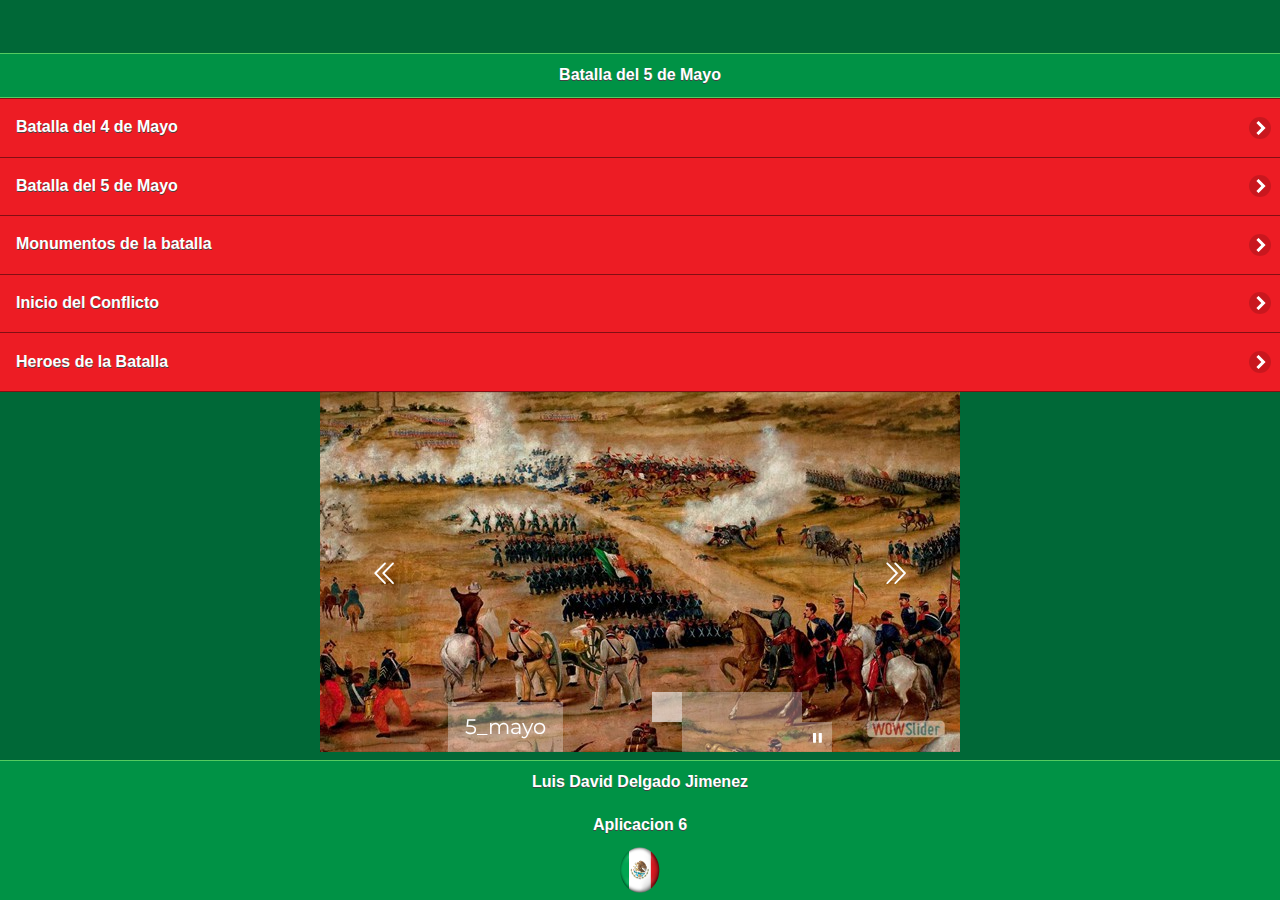
==== commit 984589f6: "3subida" ====
--- a/index.html
+++ b/index.html
@@ -2,7 +2,7 @@
 <html>
 <head>
 <meta charset="utf-8">
-<title>Datos del equipo</title>
+<title>Batalla del 5 de mayo</title>
 <!--grupo CSS-->
 <link rel="stylesheet" href="css/app6.min.css"/>
 <link rel="stylesheet" href="css/jquery.mobile.icons-1.4.5.min.css"/>
@@ -45,6 +45,7 @@
 </head> 
 <body onLoad="MM_preloadImages('5_mayo.jpg','imagenes/imagen13.jpg','imagenes/imagen15.jpg','monumento2.jpg','Zaragoza_m2.jpg','museo1.jpg','conflicto2.jpg','museo2.jpg','Atlixco.png')"> 
  <div data-role="page"id="Principal" data-theme="b">
+    <p>&nbsp;</p>
     <div data-role="header" data-add-back-btn="true" data-back-btn-text="Regresar"  data-back-btn-theme="a">
      <h1>Batalla del 5 de Mayo</h1>
     </div>
@@ -195,10 +196,10 @@
                <p>&nbsp;</p>
              </CENTER>
              <div data-role="main" class="ui-content" align="center">
-               <div style="width:25%;">
+               <div style="width:50%;">
                  <ul data-role="controlgroup" data-type="vertical" data-theme="a">
                    <li class="ui-first-child ui-last-child"> <a href="https://www.yelp.com.mx/biz/monumento-a-la-victoria-5-de-mayo-puebla" target="_self" data-role="button">
-                     <h2>Pagina Oficial Puebla</h2>
+                     <p>Pagina Oficial Puebla</p>
                    </a> </li>
   </ul>
 </div>
@@ -219,10 +220,10 @@
                <h3>&nbsp;</h3>
              </CENTER>
              <div data-role="main" class="ui-content" align="center">
-               <div style="width:25%;">
+               <div style="width:50%;">
                  <ul data-role="controlgroup" data-type="vertical" data-theme="a">
                    <li class="ui-first-child ui-last-child"> <a href="https://www.yelp.com.mx/biz/monumento-a-los-h%C3%A9roes-de-5-de-mayo-puebla" target="_self" data-role="button">
-                     <h2>Pagina Oficial Puebla</h2>
+                     <p>Pagina Oficial Puebla</p>
                    </a> </li>
 </ul>
 <ul data-role="controlgroup" data-type="vertical" data-theme="a">
@@ -241,10 +242,10 @@
         <div>
           <CENTER>
             <div data-role="main" class="ui-content" align="center">
-               <div style="width:25%;">
+               <div style="width:50%;">
                  <ul data-role="controlgroup" data-type="vertical" data-theme="a">
                    <li class="ui-first-child ui-last-child"> <a href="http://puebla.travel/es/museos/item/museo-interactivo-de-la-batalla-del-5-de-mayo" target="_self" data-role="button">
-                     <h2>Pagina Oficial Puebla </h2>
+                     <p>Pagina Oficial Puebla </p>
                    </a> </li>
 </ul>
 <ul data-role="controlgroup" data-type="vertical" data-theme="a">
@@ -258,7 +259,7 @@
 </div>
         <div>
           <div data-role="main" class="ui-content" align="center">
-            <div style="width:25%;"> </div>
+            <div style="width:50%;"> </div>
           </div>
         </div>
       </div>
@@ -324,10 +325,10 @@
            <p> Durante la presidencia de Benito Juárez también asumió el cargo de Ministro de Guerra, posterior al triunfo liberal, Negrete dirigió varios levantamientos contra el gobierno mexicano, en especial para la defensa del movimiento agrario. Negrete se levantó ante la dictadura de Porfirio Díaz y para la defensa del pueblo indígena, acusado de traición fue capturado y encarcelado en 1886. El 4 de mayo de 1887, Díaz firmó una orden para que se le dejara en libertad.</p>
            <p> A su salida, Manuel Negrete optó por la vida civil y pasó el resto de su vida en tranquila soledad hasta su fallecimiento el 1 de enero 1987, quedando en la historia como uno de los héroes cuya vida ha sido de las más biografiadas, de acuerdo al cronista José Francisco Jiménez Villa.</p>
            <p><div data-role="main" class="ui-content" align="center">
-               <div style="width:25%;">
+               <div style="width:50%;">
                  <ul data-role="controlgroup" data-type="vertical" data-theme="a">
                    <li class="ui-first-child ui-last-child"> <a href="http://elblogdepuebla.blogspot.mx/2011/08/miguel-negrete-novoa-biografia-corta.html" target="_self" data-role="button">
-                     <h2>Biografia de Miguel Negrete  </h2>
+                     <p>Biografia de Miguel Negrete  </p>
                    </a> </li>
 </ul>
 <ul data-role="controlgroup" data-type="vertical" data-theme="a">
@@ -368,10 +369,10 @@
            <p class="table-stripe">Ignacio    Zaragoza contrajo nupcias con Rafaela Padilla de la Garza con quien tuvo 3 hijos. Su matrimonio únicamente duró 5 años pues su esposa falleció de pulmonía.</p>
            <p align="justify" class="table-stripe">El 8 de septiembre de 1862, a la edad de 33 años contrajo fiebre tifoidea, lo que lo llevó a una muerte prematura a este valiente héroe mexicano.
            <div data-role="main" class="ui-content" align="center">
-               <div style="width:25%;">
+               <div style="width:50%;">
                  <ul data-role="controlgroup" data-type="vertical" data-theme="a">
                    <li class="ui-first-child ui-last-child"> <a href="http://www.biografiasyvidas.com/biografia/z/zaragoza.htm" target="_self" data-role="button">
-                     <h2>Biografia de Ignacio Zaragoza</h2>
+                     <p>Biografia de Ignacio Zaragoza</p>
                    </a> </li>
 </ul>
 <ul data-role="controlgroup" data-type="vertical" data-theme="a">
